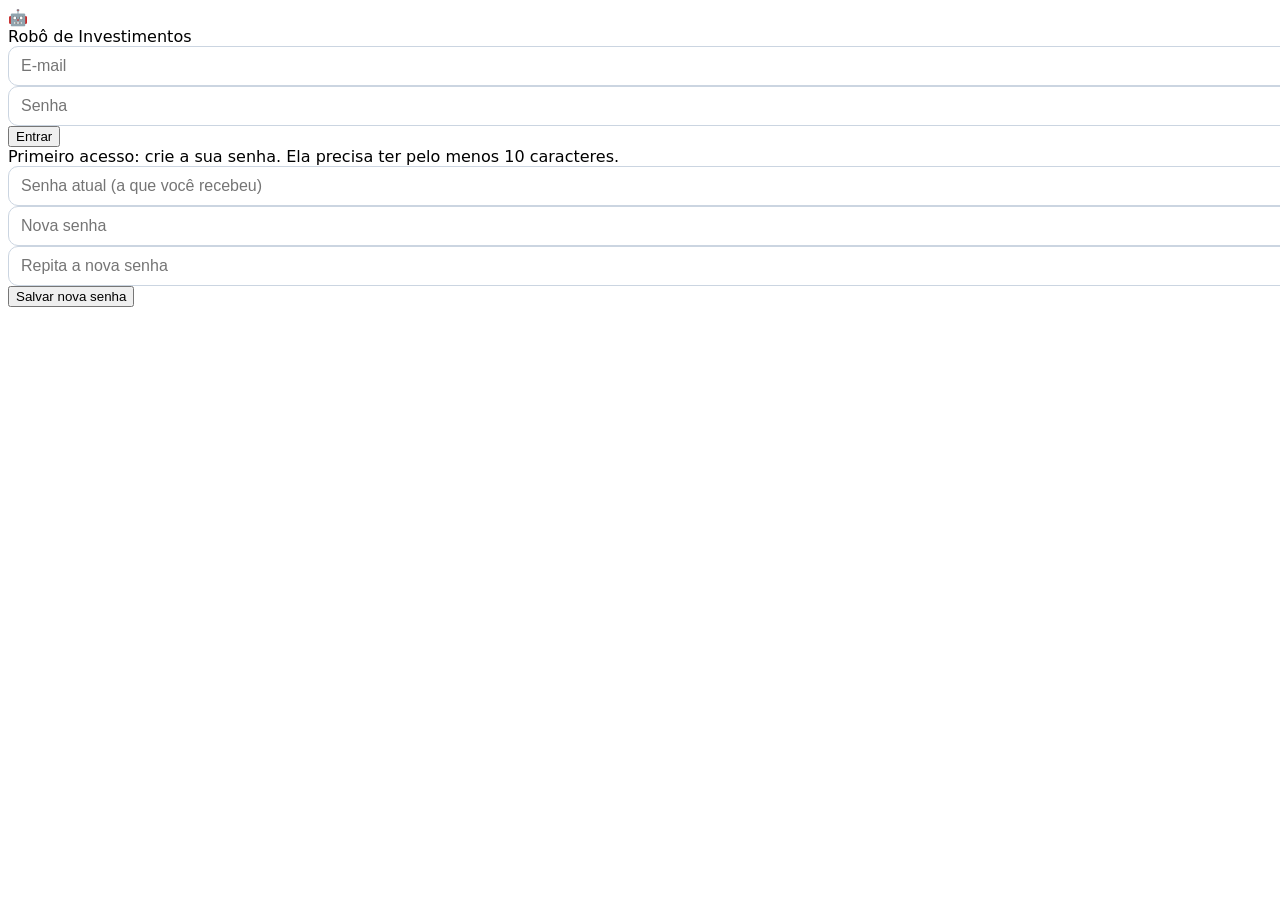
==== app/web/login.html @ f7894ac1 "Robô de Investimentos: sistema completo Co-Authored-By: Claude Opus 5.5 <noreply@anthropic.com> Clau" ====
<!DOCTYPE html>
<html lang="pt-BR">
<head>
<meta charset="utf-8">
<meta name="viewport" content="width=device-width, initial-scale=1">
<meta name="theme-color" content="#0f172a">
<link rel="manifest" href="/manifest.webmanifest">
<link rel="apple-touch-icon" href="/static/icon-192.png">
<meta name="apple-mobile-web-app-capable" content="yes">
<title>Entrar · Robô de Investimentos</title>
<link rel="stylesheet" href="/static/app.css">
<style>body{font-family:Inter,system-ui,sans-serif}input{border:1px solid #cbd5e1;border-radius:10px;padding:10px 12px;font-size:16px;width:100%}</style>
</head>
<body class="bg-slate-900 min-h-screen flex items-center justify-center p-4">
<div class="bg-white rounded-2xl p-6 w-full max-w-sm shadow-xl">
  <div class="text-center mb-5"><div class="text-4xl">🤖</div><div class="font-bold text-xl mt-1">Robô de Investimentos</div></div>

  <form id="loginForm" class="space-y-3">
    <input id="email" type="email" placeholder="E-mail" autocomplete="username" required>
    <input id="pw" type="password" placeholder="Senha" autocomplete="current-password" required>
    <button class="w-full bg-slate-900 text-white font-semibold rounded-xl py-3">Entrar</button>
  </form>

  <form id="changeForm" class="space-y-3 hidden">
    <div class="text-sm bg-amber-50 border border-amber-200 rounded-lg p-3">Primeiro acesso: crie a sua senha. Ela precisa ter pelo menos 10 caracteres.</div>
    <input id="old" type="password" placeholder="Senha atual (a que você recebeu)" autocomplete="current-password" required>
    <input id="new1" type="password" placeholder="Nova senha" autocomplete="new-password" required minlength="10">
    <input id="new2" type="password" placeholder="Repita a nova senha" autocomplete="new-password" required minlength="10">
    <button class="w-full bg-emerald-600 text-white font-semibold rounded-xl py-3">Salvar nova senha</button>
  </form>

  <div id="msg" class="text-sm text-red-600 mt-3 text-center"></div>
</div>
<script>
const $=s=>document.querySelector(s);
async function post(p,b){const r=await fetch(p,{method:"POST",headers:{"Content-Type":"application/json"},body:JSON.stringify(b)});const j=await r.json().catch(()=>({}));if(!r.ok)throw new Error(j.detail||"Erro");return j}
function showChange(){$("#loginForm").classList.add("hidden");$("#changeForm").classList.remove("hidden")}
$("#loginForm").onsubmit=async e=>{e.preventDefault();$("#msg").textContent="";
  try{const r=await post("/api/login",{email:$("#email").value,password:$("#pw").value});
    if(r.must_change){$("#old").value=$("#pw").value;showChange()}else location.href="/"}catch(err){$("#msg").textContent=err.message}};
$("#changeForm").onsubmit=async e=>{e.preventDefault();$("#msg").textContent="";
  if($("#new1").value!==$("#new2").value){$("#msg").textContent="As senhas não conferem";return}
  try{await post("/api/password",{old:$("#old").value,new:$("#new1").value});location.href="/"}catch(err){$("#msg").textContent=err.message}};
fetch("/api/me").then(r=>r.ok?r.json():null).then(u=>{if(u&&u.must_change)showChange();else if(u)location.href="/"});
</script>
</body>
</html>
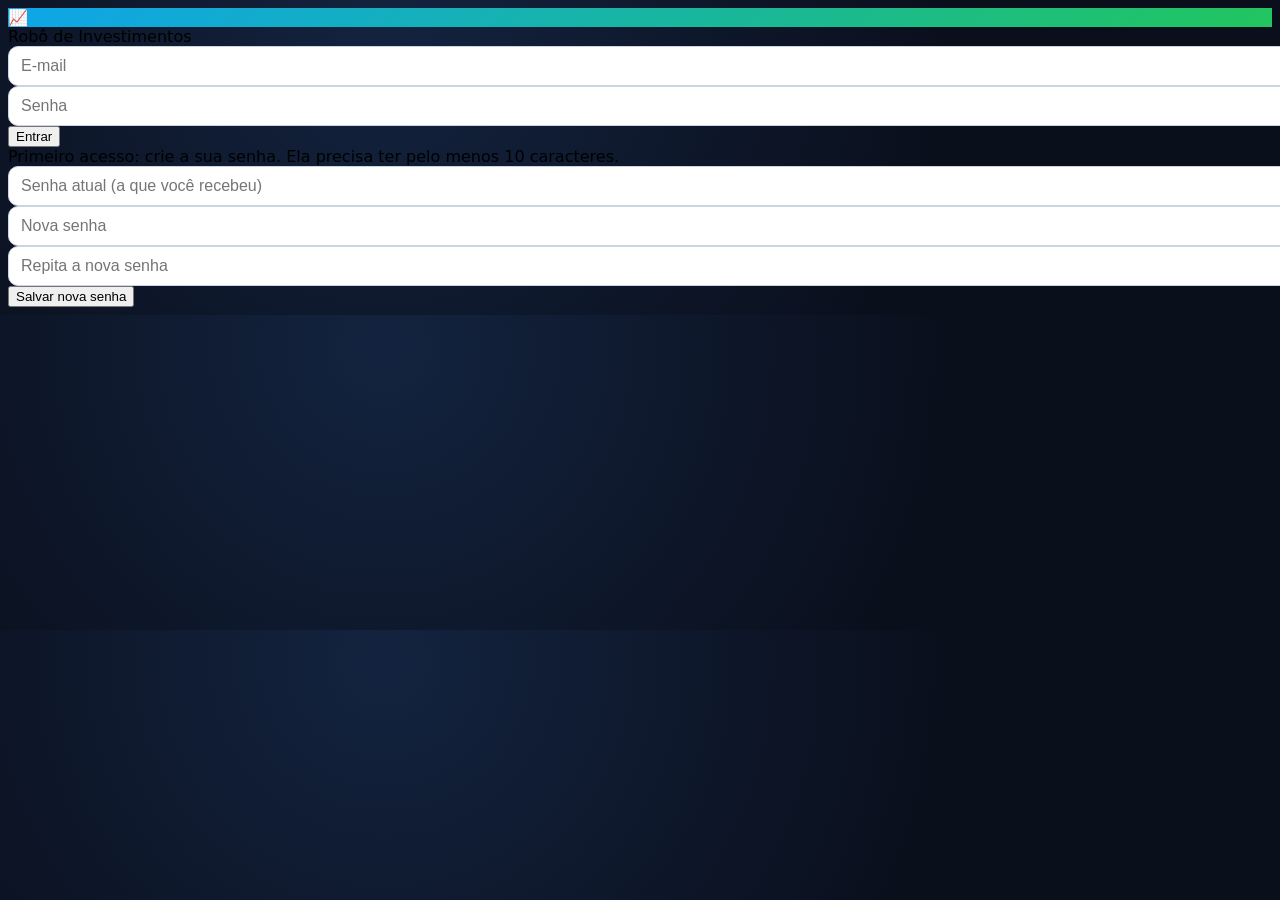
==== commit eddd5ab2: "Novo painel escuro com gráficos de velas, Mercado, Carteira real x fictícia ao vivo e atualização au" ====
--- a/app/web/login.html
+++ b/app/web/login.html
@@ -3,7 +3,7 @@
 <head>
 <meta charset="utf-8">
 <meta name="viewport" content="width=device-width, initial-scale=1">
-<meta name="theme-color" content="#0f172a">
+<meta name="theme-color" content="#0a0f1c">
 <link rel="manifest" href="/manifest.webmanifest">
 <link rel="apple-touch-icon" href="/static/icon-192.png">
 <meta name="apple-mobile-web-app-capable" content="yes">
@@ -11,9 +11,9 @@
 <link rel="stylesheet" href="/static/app.css">
 <style>body{font-family:Inter,system-ui,sans-serif}input{border:1px solid #cbd5e1;border-radius:10px;padding:10px 12px;font-size:16px;width:100%}</style>
 </head>
-<body class="bg-slate-900 min-h-screen flex items-center justify-center p-4">
+<body class="min-h-screen flex items-center justify-center p-4" style="background:radial-gradient(circle at 30% 10%,#13233f,#0a0f1c 60%)">
 <div class="bg-white rounded-2xl p-6 w-full max-w-sm shadow-xl">
-  <div class="text-center mb-5"><div class="text-4xl">🤖</div><div class="font-bold text-xl mt-1">Robô de Investimentos</div></div>
+  <div class="text-center mb-5"><div class="w-14 h-14 rounded-2xl mx-auto flex items-center justify-center text-3xl" style="background:linear-gradient(135deg,#0ea5e9,#22c55e)">📈</div><div class="font-bold text-xl mt-1">Robô de Investimentos</div></div>
 
   <form id="loginForm" class="space-y-3">
     <input id="email" type="email" placeholder="E-mail" autocomplete="username" required>
